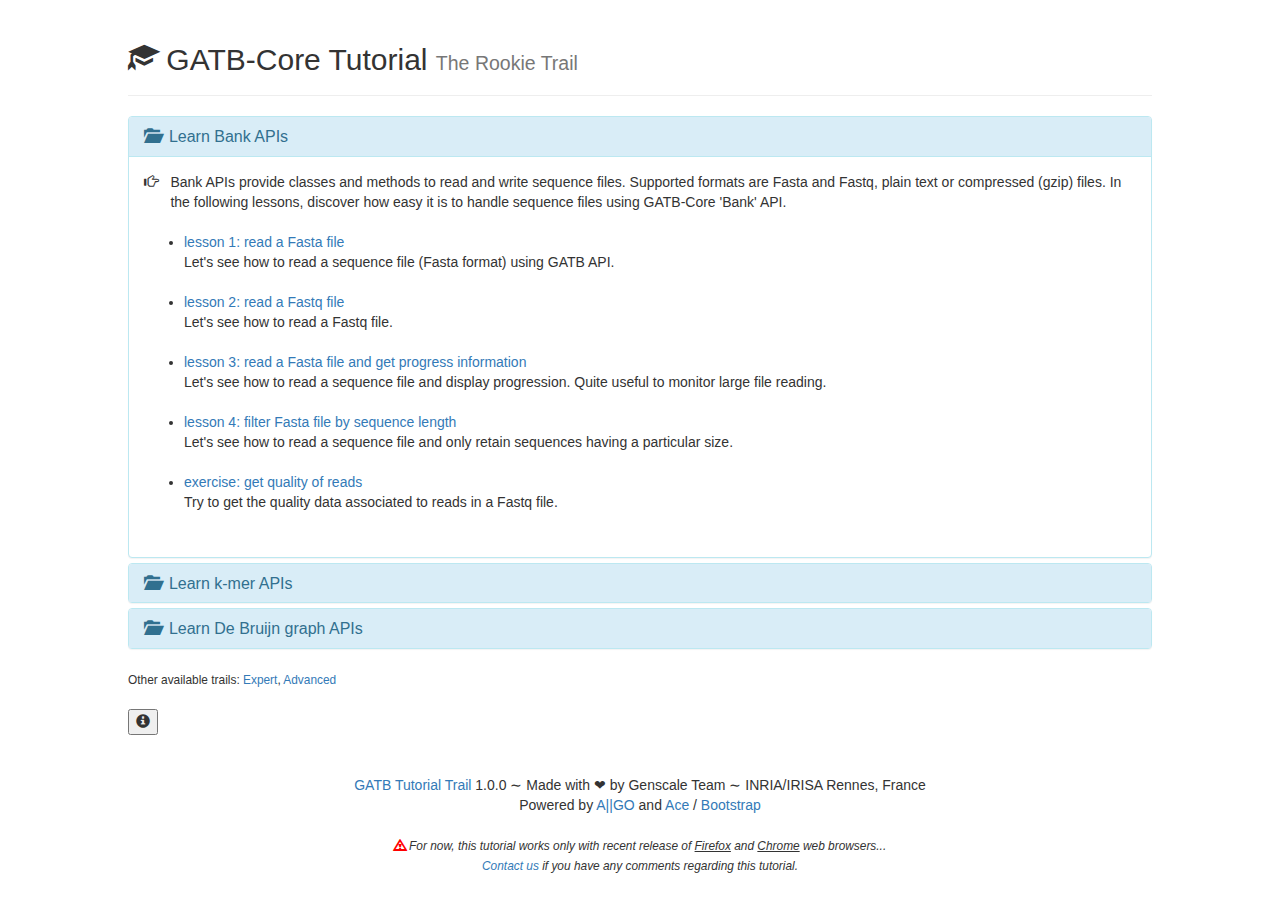
==== client/index.html @ cc9ec681 "initial commit" ====
<!DOCTYPE html>
<html lang="en">

<!--
   ****************************************************************************
   *   GATB online editor.                                                    *
   *                                                                          *
   *   Rely on:                                                               *
   *      https://ace.c9.io/#api (the c++ editor)                             *
   *     https://allgo.inria.fr (hosting the GATB compiler VM)                *
   *                                                                          *
   *   Author: Patrick Durand, Inria - October 2016                           *
   *                                                                          *
   *   License: release under the terms of Affero-GPL                         *
   *   https://www.gnu.org/licenses/agpl-3.0.txt                              *
   ****************************************************************************
-->
  <head>
    <title>GATB-Core: Online Tutorial</title>

    <meta charset="UTF-8">
    <meta http-equiv="X-UA-Compatible" content="IE=edge,chrome=1">

    <!-- Load Bootstrap CSS -->
    <link 
          rel="stylesheet" 
          href="https://maxcdn.bootstrapcdn.com/bootstrap/3.3.7/css/bootstrap.min.css">
    <!-- Load GATB-Compiler CSS -->
    <link 
          rel="stylesheet" 
          href="css/gatb-compiler.css">

    <!-- Load JQuery -->
    <script
          src="https://code.jquery.com/jquery-2.2.4.min.js"
          integrity="sha256-BbhdlvQf/xTY9gja0Dq3HiwQF8LaCRTXxZKRutelT44="
          crossorigin="anonymous"></script>
    <!-- Load Bootsrap -->
    <script 
          src="https://maxcdn.bootstrapcdn.com/bootstrap/3.3.7/js/bootstrap.min.js"></script>
    <!-- Load GATB Tutorial globals definitions -->
    <script 
          src="js/globals.js" 
          type="text/javascript" 
          charset="utf-8"></script>
    <!-- Load GATB Tutorial Code Snippets handler -->
    <script 
          src="js/code_snippets.js" 
          type="text/javascript" 
          charset="utf-8"></script>
  </head>

  <body>
    <div style="margin: auto; width: 80%;">
      <div class="page-header">
        <h2><span class="glyphicon glyphicon-education" aria-hidden="true"></span> GATB-Core Tutorial <small>The <span id="tutorial-title"></span> Trail</small></h2>
      </div>
    </div>

    <!-- *
         * We list the GATB lessons for this trail in the "trail-concepts" element.
         *
      -->
    <div style="margin: auto; width: 80%;">
      <span id="trail-concepts"></span>
    </div>
    
    <div style="margin: auto; width: 80%;">
      <span id="trail-nav-bar"></span>
    </div>

    <!-- *
         * We setup the info collapse panel.
         *
      -->
    <div style="margin: auto; width: 80%;">
      <br/>
      <button data-toggle="collapse" data-target="#snippet-info"><span class='glyphicon glyphicon-info-sign' aria-hidden='true'></span></button>
        <div id="snippet-info" class="collapse" style="width: 80%;">
        All c++ code snippets presented in this tutorial are available as part of the official GATB-Core library (tag/release <span id="gatb-core-release"></span>) available on <a href='https://github.com/GATB/gatb-core' target='_blank'>Github</a>. These codes are located in the <i>examples</i> directory. 
        To compile and run these snippets on your local computer:
        <ul>
          <li>start by downloading GATB-Core library from a command line:<br/>
              git clone https://github.com/GATB/gatb-core.git<br/>
              git checkout <span id="gatb-core-release-tag"></span>
          </li>
          <li>then, read <a href='http://gatb-core.gforge.inria.fr/doc/api/compilation.html' target='_blank'>this documentation</a></li>
        </ul>
        </div>
    </div>

    <!-- *
         * We setup the page footer.
         *
      -->
    <div class="footer">
      <p align="center">
        <br /> <br /> 
        <a href="http://gatb-core.gforge.inria.fr/training">GATB Tutorial Trail</a> <span id='tuto-release-tag'></span> &#x223c; 
        Made with &#x2764; by Genscale Team &#x223c; INRIA/IRISA Rennes, France <br /> 
        Powered by <a href="https://allgo.inria.fr/" target="_blank">A||GO</a> and 
        <a href="https://ace.c9.io" target="_blank">Ace</a> /
        <a href="http://getbootstrap.com/" target="_blank">Bootstrap</a>
        <!-- beta dev. notice -->
        <span id="nav-beta-notice"></span>
        <!-- beta dev. notice --> 
      </p>
    </div>

      <script>
        var trailName=getUrlParameter("trail");
        if (trailName===undefined){
          trailName=ROOKIE_TRAIL;
        }
        document.title = "GATB-Core: The "+trailName+" Trail Tutorial";
        $("#tutorial-title").html(trailName);
        updateTrailConcepts(trailName, getUrlParameter("cat"));
        updateTrailNavBar(trailName);
        $("#gatb-core-release").html(GATB_RELEASE);
        $("#gatb-core-release-tag").html(GATB_RELEASE);
        $("#tuto-release-tag").html(GATB_ONLINE_TUTO_RELEASE);
        checkBrowser();
      </script>
    

  </body>
</html>
---- client/css/gatb-compiler.css ----
.footer {
  padding-left: 15px;
  padding-right: 15px;
}

h1 {
text-align: center; 
}

p {
  margin: auto;
  width: 80%;
}

#g-editor {
  border: 1px solid lightgray;
  margin: auto;
  height: 400px;
  width: 80%;
}

#g-statusBar {
  margin: auto;
  width: 80%;
  height: 20px;
  background-color: rgb(245, 245, 245);
  color: gray;
  text-align: right; 
}

#g-comp-console {
  border: 1px solid lightgray;
  margin: auto;
  height: 100px;
}

#g-run-console {
  border: 1px solid lightgray;
  margin: auto;
  height: 100px;
}
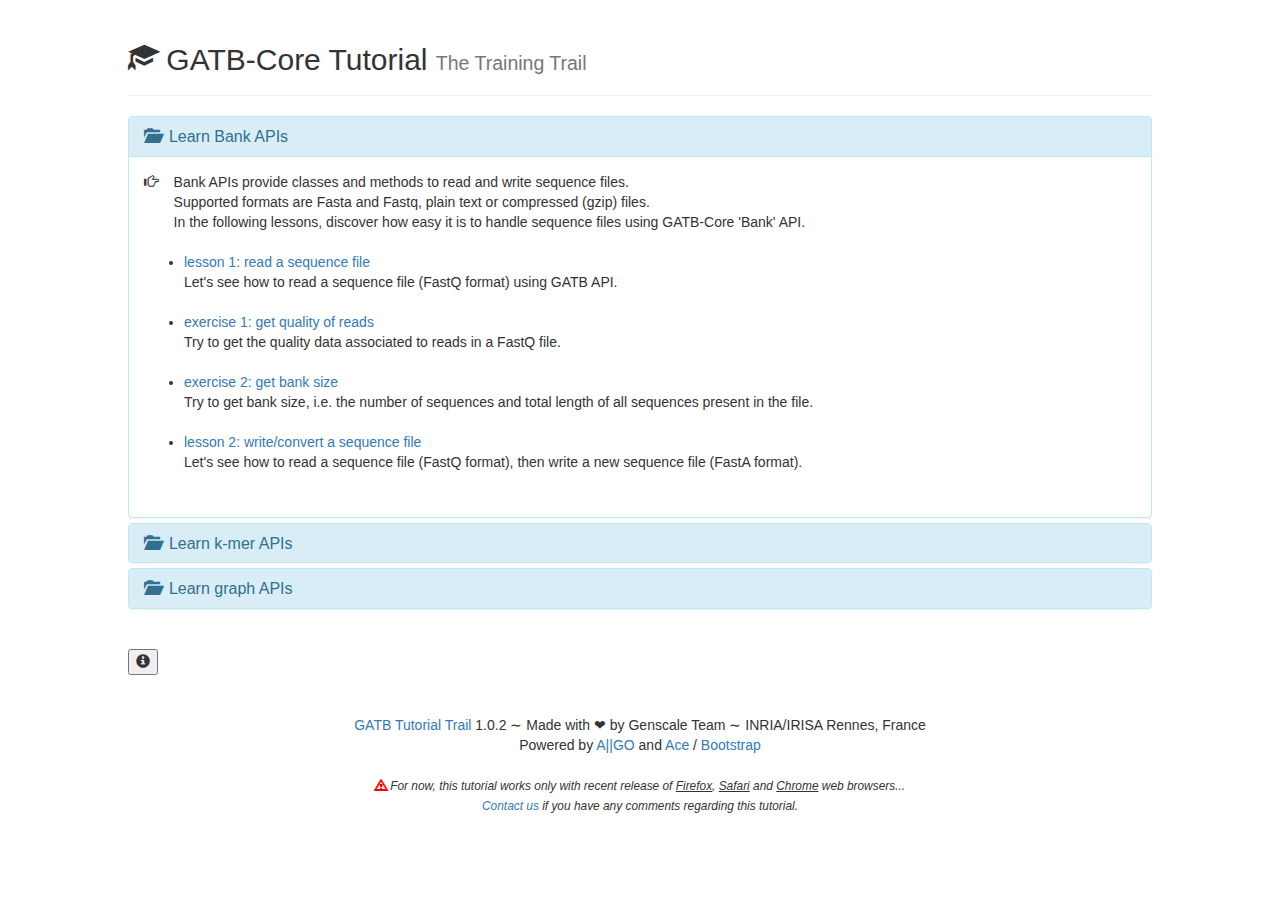
==== commit a5776c21: "default trail is TRAINING" ====
--- a/client/index.html
+++ b/client/index.html
@@ -110,7 +110,7 @@
       <script>
         var trailName=getUrlParameter("trail");
         if (trailName===undefined){
-          trailName=ROOKIE_TRAIL;
+          trailName=TRAINING_TRAIL;
         }
         document.title = "GATB-Core: The "+trailName+" Trail Tutorial";
         $("#tutorial-title").html(trailName);
--- a/client/css/gatb-compiler.css
+++ b/client/css/gatb-compiler.css
@@ -17,12 +17,10 @@
   border: 1px solid lightgray;
   margin: auto;
   height: 400px;
-  width: 80%;
 }
 
 #g-statusBar {
   margin: auto;
-  width: 80%;
   height: 20px;
   background-color: rgb(245, 245, 245);
   color: gray;
@@ -32,12 +30,12 @@
 #g-comp-console {
   border: 1px solid lightgray;
   margin: auto;
-  height: 100px;
+  height: 400px;
 }
 
 #g-run-console {
   border: 1px solid lightgray;
   margin: auto;
-  height: 100px;
+  height: 400px;
 }
 
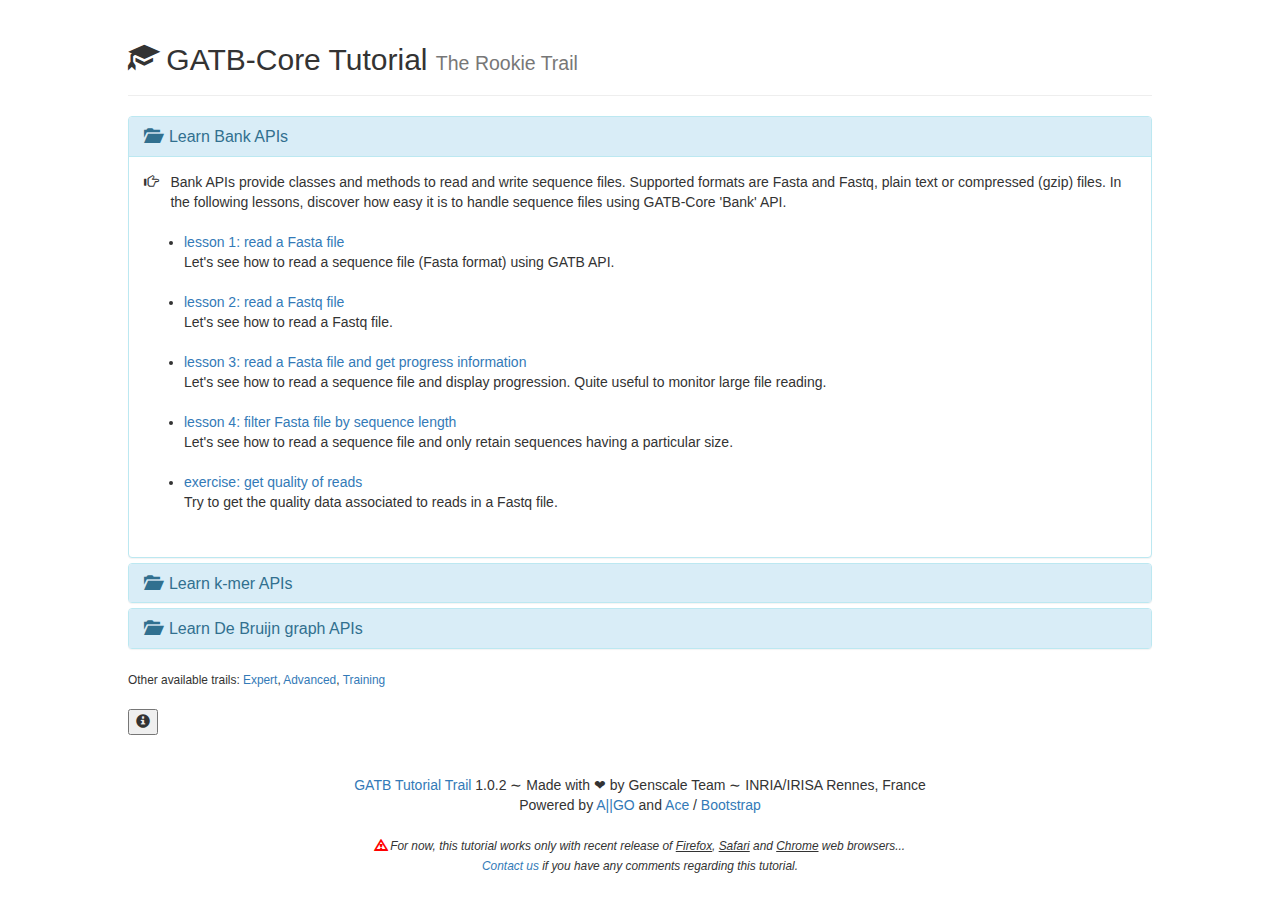
==== commit bd9a7f1c: "restore default trailName to ROOKIE_TRAIL" ====
--- a/client/index.html
+++ b/client/index.html
@@ -110,7 +110,7 @@
       <script>
         var trailName=getUrlParameter("trail");
         if (trailName===undefined){
-          trailName=TRAINING_TRAIL;
+          trailName=ROOKIE_TRAIL;
         }
         document.title = "GATB-Core: The "+trailName+" Trail Tutorial";
         $("#tutorial-title").html(trailName);
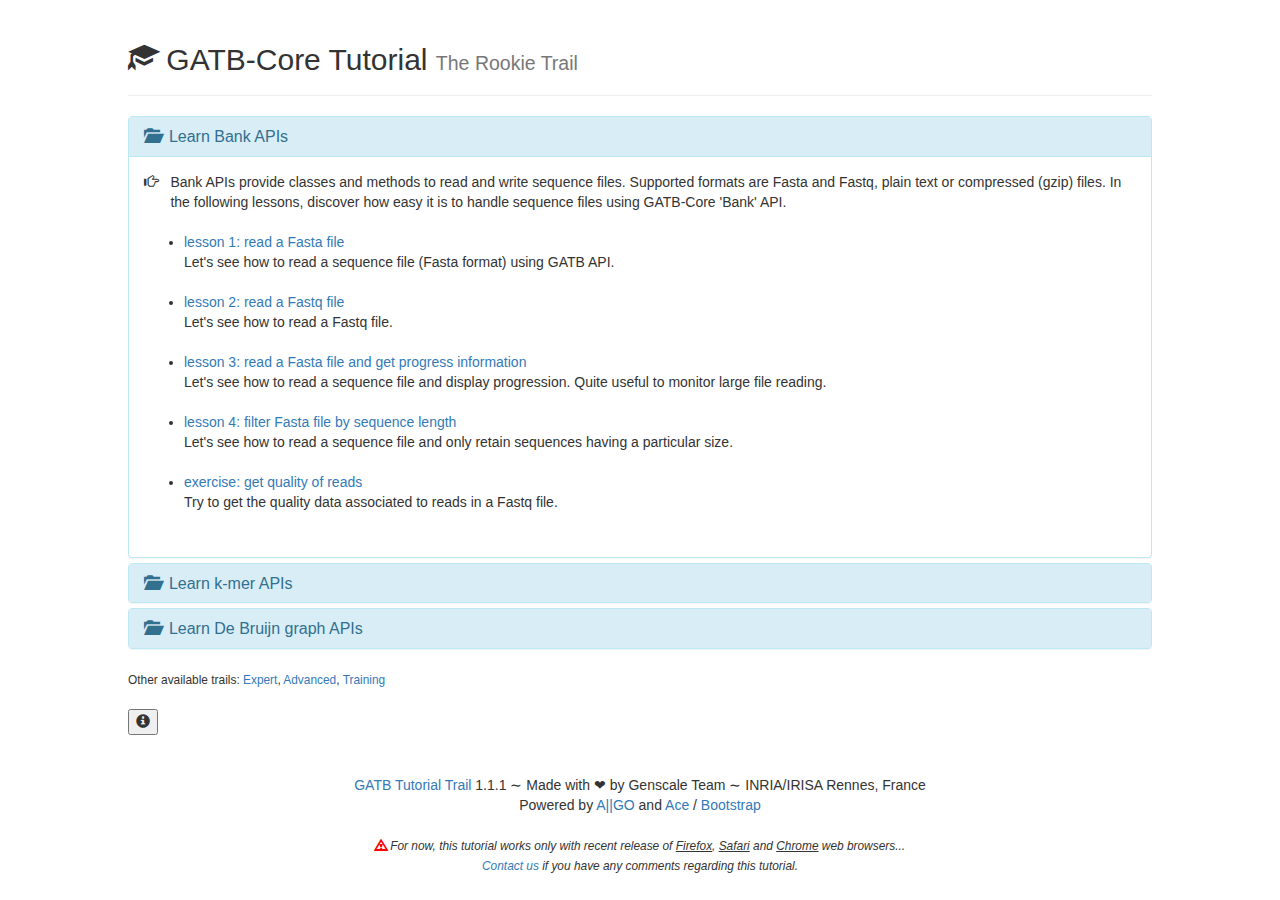
==== commit ece3133d: "update doc" ====
--- a/client/index.html
+++ b/client/index.html
@@ -3,7 +3,9 @@
 
 <!--
    ****************************************************************************
-   *   GATB online editor.                                                    *
+   *   GATB online tutorial.                                                  *
+   *                                                                          *
+   *   This page displays the list of available lessons/exercices.            *
    *                                                                          *
    *   Rely on:                                                               *
    *      https://ace.c9.io/#api (the c++ editor)                             *
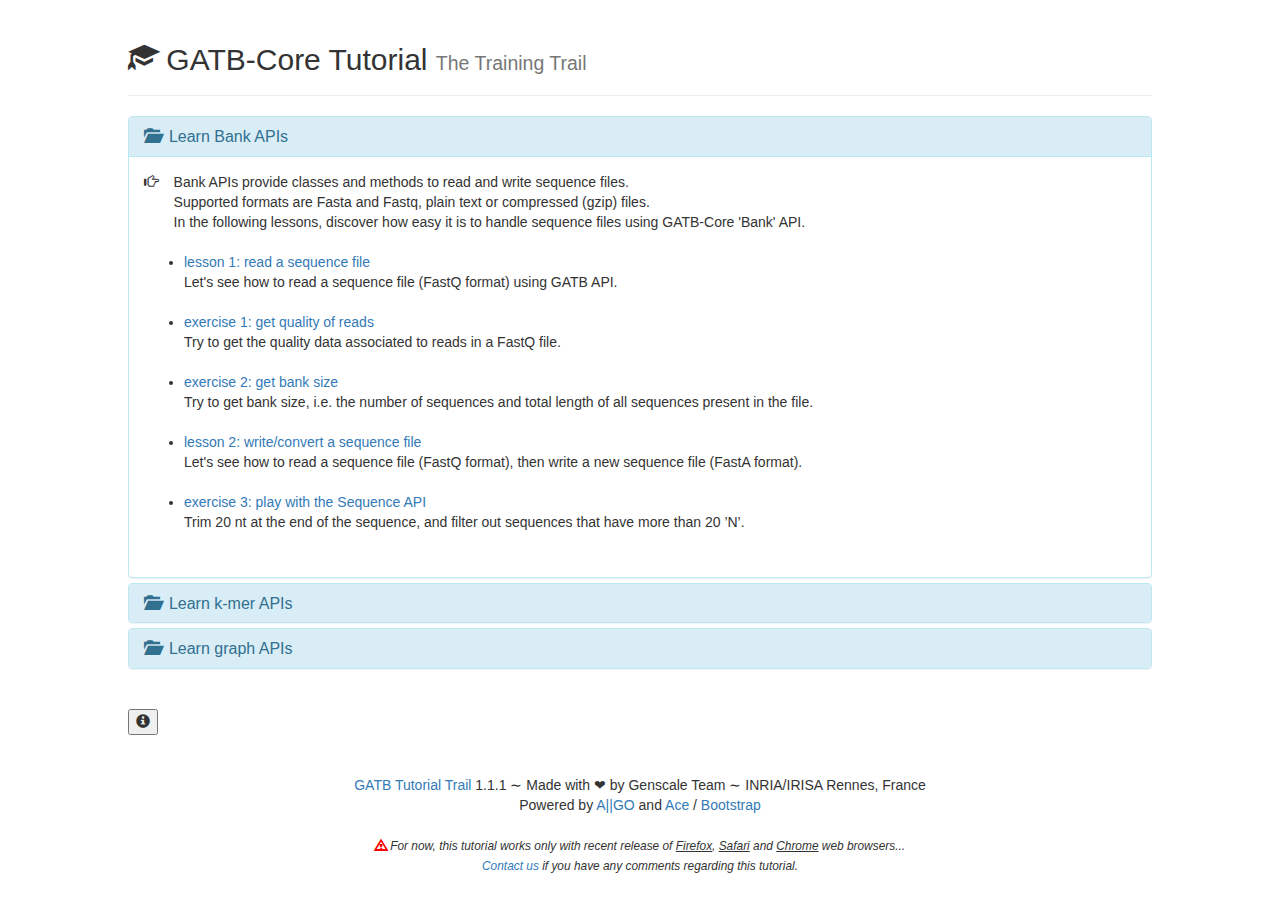
==== commit 744c81c3: "fininshing removing unused snippets" ====
--- a/client/index.html
+++ b/client/index.html
@@ -112,7 +112,7 @@
       <script>
         var trailName=getUrlParameter("trail");
         if (trailName===undefined){
-          trailName=ROOKIE_TRAIL;
+          trailName=TRAINING_TRAIL;
         }
         document.title = "GATB-Core: The "+trailName+" Trail Tutorial";
         $("#tutorial-title").html(trailName);
